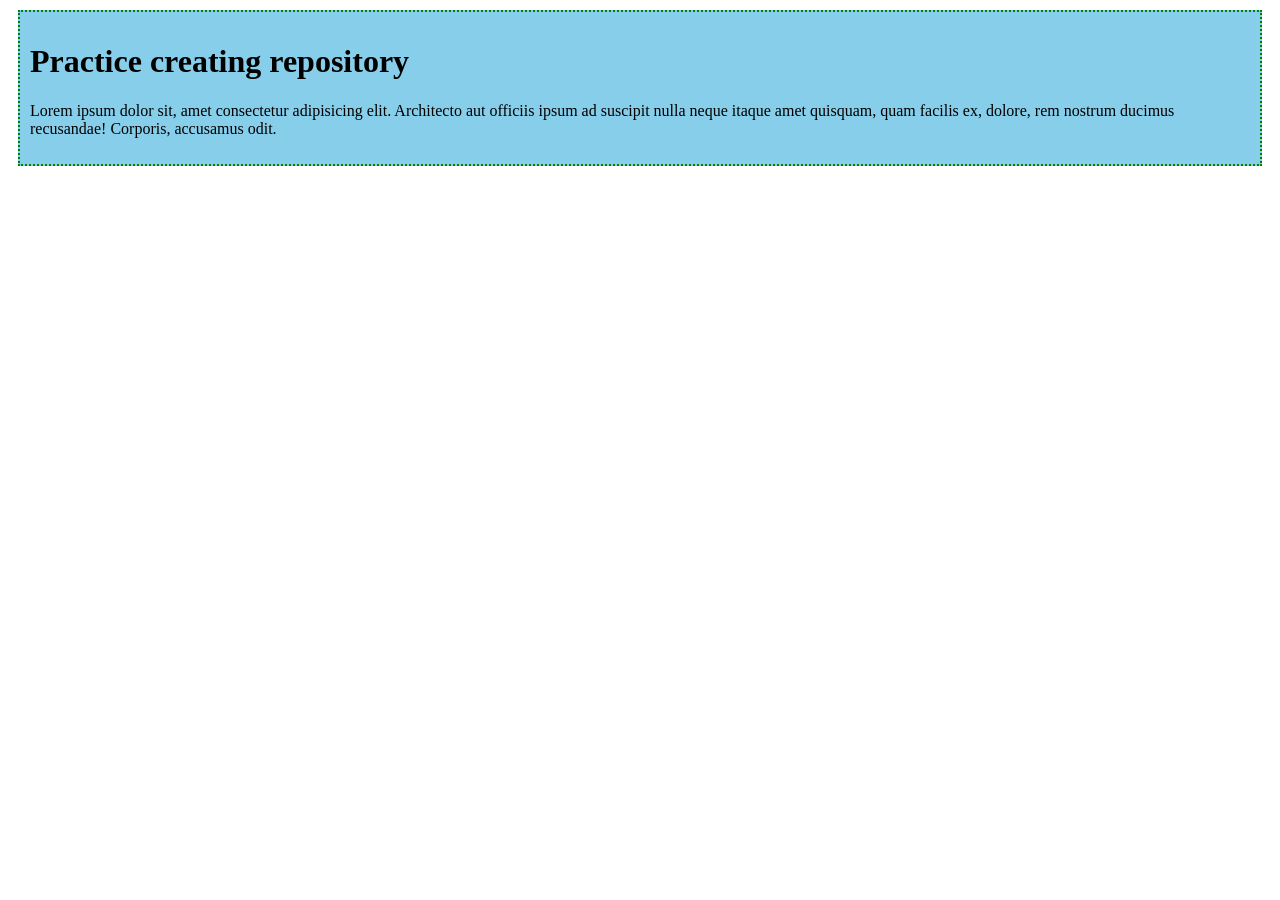
==== git.html @ 4f62354e "sending files to git" ====
<!DOCTYPE html>
<html lang="en">

<head>
    <meta charset="UTF-8">
    <meta name="viewport" content="width=device-width, initial-scale=1.0">
    <title>git second repository</title>

    <link rel="stylesheet" href="styles/style.css">

</head>

<body>
    <div>
        <h1> Practice creating repository</h1>
        <p>Lorem ipsum dolor sit, amet consectetur adipisicing elit. Architecto aut officiis
            ipsum ad suscipit nulla neque itaque amet quisquam, quam facilis ex, dolore, rem
            nostrum ducimus recusandae! Corporis, accusamus odit.</p>
    </div>
</body>

</html>
---- styles/style.css ----
div {
    margin: 10px;
    border: 2px dotted green;
    box-sizing: border-box;
    background-color: skyblue;
    padding: 10px;
}
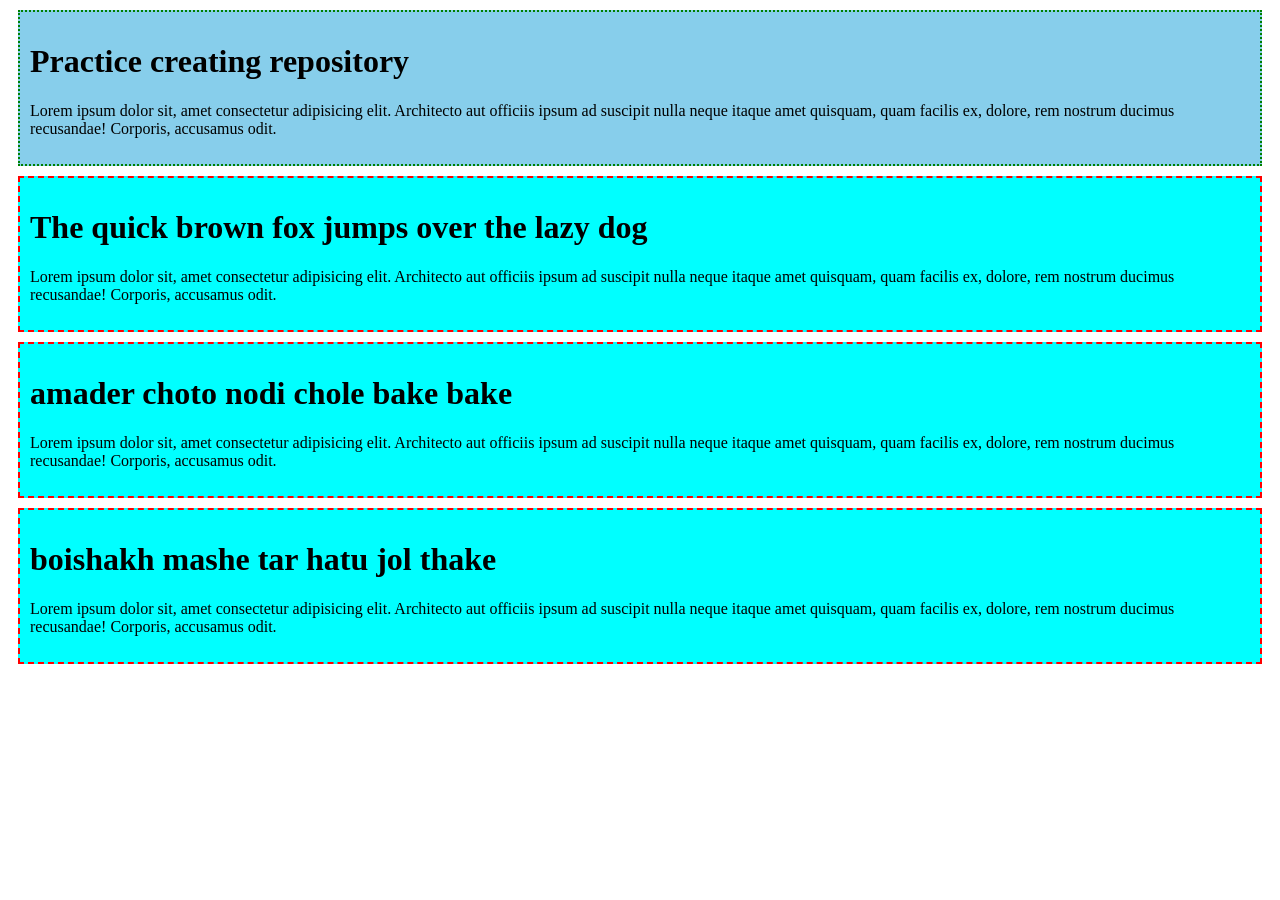
==== commit ba4d34bc: "adding 3 more divs" ====
--- a/git.html
+++ b/git.html
@@ -11,8 +11,26 @@
 </head>
 
 <body>
-    <div>
+    <div id="one">
         <h1> Practice creating repository</h1>
+        <p>Lorem ipsum dolor sit, amet consectetur adipisicing elit. Architecto aut officiis
+            ipsum ad suscipit nulla neque itaque amet quisquam, quam facilis ex, dolore, rem
+            nostrum ducimus recusandae! Corporis, accusamus odit.</p>
+    </div>
+    <div class="one">
+        <h1> The quick brown fox jumps over the lazy dog</h1>
+        <p>Lorem ipsum dolor sit, amet consectetur adipisicing elit. Architecto aut officiis
+            ipsum ad suscipit nulla neque itaque amet quisquam, quam facilis ex, dolore, rem
+            nostrum ducimus recusandae! Corporis, accusamus odit.</p>
+    </div>
+    <div class="one">
+        <h1> amader choto nodi chole bake bake</h1>
+        <p>Lorem ipsum dolor sit, amet consectetur adipisicing elit. Architecto aut officiis
+            ipsum ad suscipit nulla neque itaque amet quisquam, quam facilis ex, dolore, rem
+            nostrum ducimus recusandae! Corporis, accusamus odit.</p>
+    </div>
+    <div class="one">
+        <h1> boishakh mashe tar hatu jol thake</h1>
         <p>Lorem ipsum dolor sit, amet consectetur adipisicing elit. Architecto aut officiis
             ipsum ad suscipit nulla neque itaque amet quisquam, quam facilis ex, dolore, rem
             nostrum ducimus recusandae! Corporis, accusamus odit.</p>
--- a/styles/style.css
+++ b/styles/style.css
@@ -1,7 +1,16 @@
-div {
+#one {
     margin: 10px;
     border: 2px dotted green;
     box-sizing: border-box;
     background-color: skyblue;
     padding: 10px;
+}
+
+.one {
+    margin: 10px;
+    border: 2px dashed red;
+    box-sizing: border-box;
+    background-color: cyan;
+    padding: 10px;
+
 }
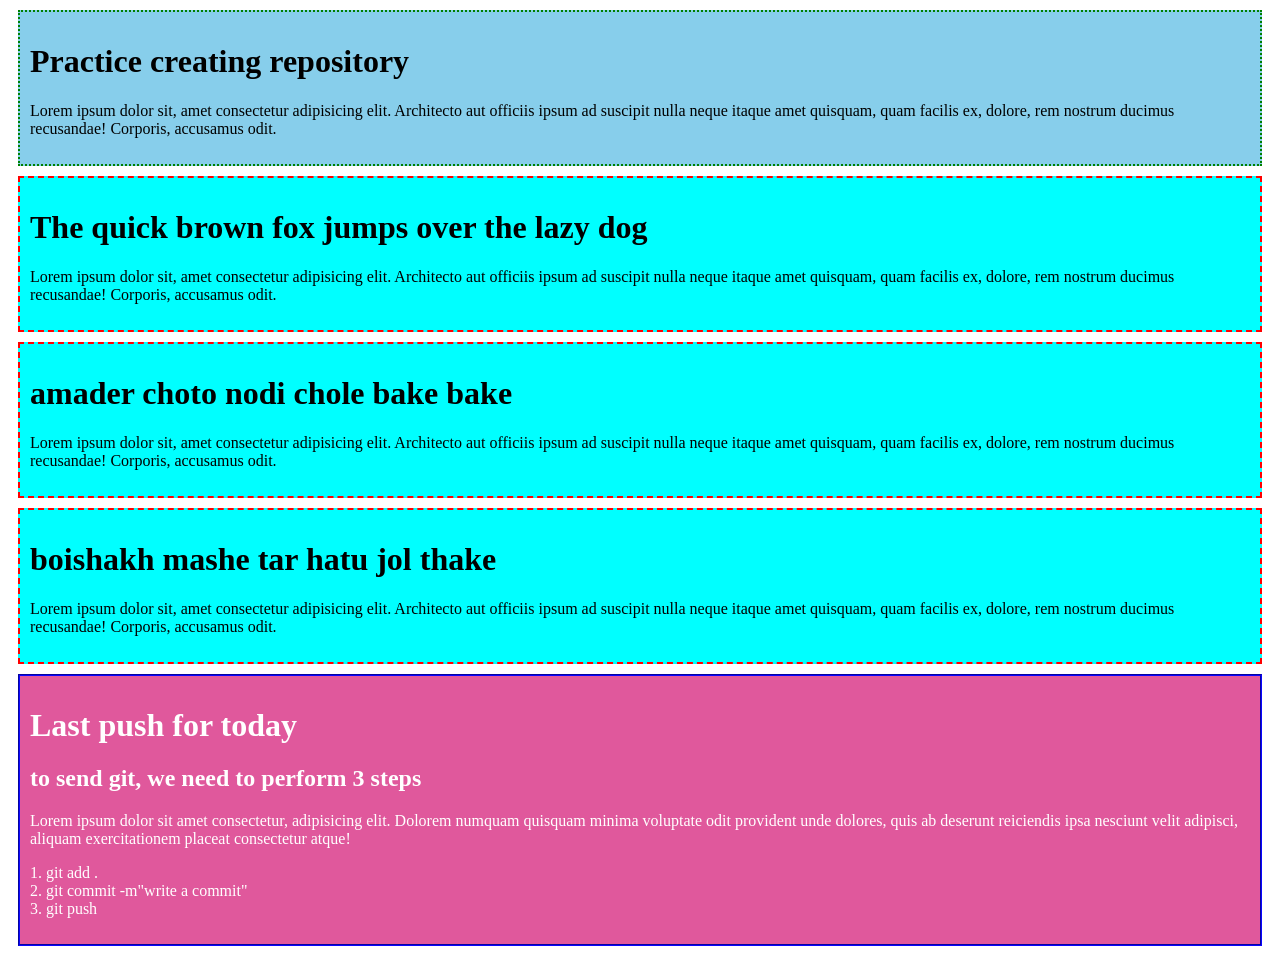
==== commit 6d342052: "last push for practice today" ====
--- a/git.html
+++ b/git.html
@@ -35,6 +35,16 @@
             ipsum ad suscipit nulla neque itaque amet quisquam, quam facilis ex, dolore, rem
             nostrum ducimus recusandae! Corporis, accusamus odit.</p>
     </div>
+    <div class="two">
+        <h1> Last push for today </h1>
+        <h2> to send git, we need to perform 3 steps</h2>
+        <p>Lorem ipsum dolor sit amet consectetur, adipisicing elit. Dolorem numquam quisquam minima voluptate odit
+            provident unde dolores, quis ab deserunt reiciendis ipsa nesciunt velit adipisci, aliquam exercitationem
+            placeat consectetur atque!</p>
+        <p> 1. git add .<br>
+            2. git commit -m"write a commit"<br>
+            3. git push </p>
+    </div>
 </body>
 
 </html>
--- a/styles/style.css
+++ b/styles/style.css
@@ -13,4 +13,13 @@
     background-color: cyan;
     padding: 10px;
 
+}
+
+.two {
+    margin: 10px;
+    border: 2px groove rgb(10, 6, 243);
+    box-sizing: border-box;
+    background-color: rgb(224, 88, 156);
+    padding: 10px;
+    color: white;
 }
